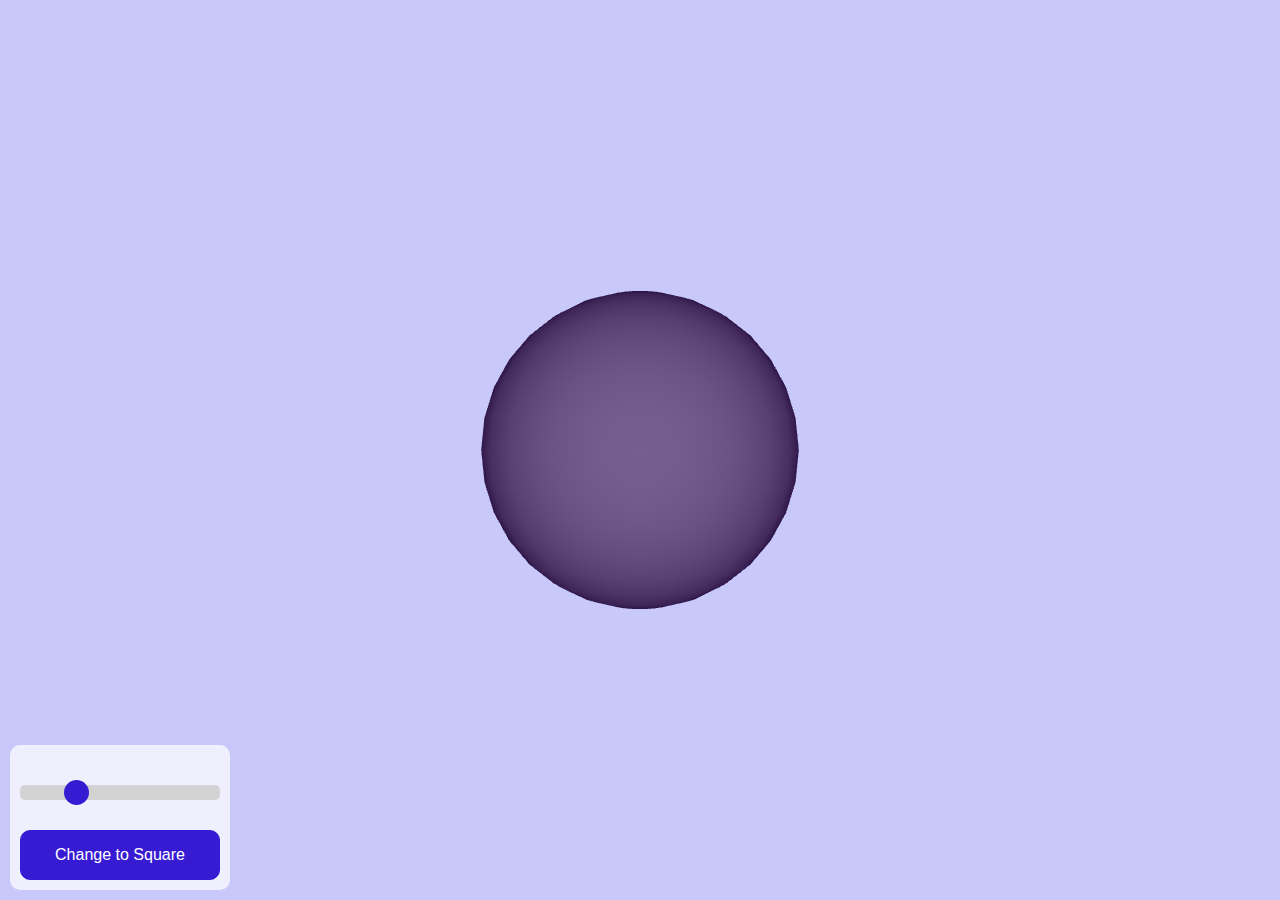
==== Week2/index.html @ 0ed33039 "change" ====
<!DOCTYPE html>
<html lang="en">
  <head>

    <!-- meta viewport tag needed to make site responsive on mobile devices https://developer.mozilla.org/en-US/docs/Web/HTML/Viewport_meta_tag -->
    <meta name="viewport" content="width=device-width, initial-scale=1" />

    <!-- Using local versions of the scripts is better when you start to finalise a project
    OR if you are showing a work in an exhibition setting, removing reliance on the internet 
    & runnning everything locally will make the work more robust if the network is bad.-->
  
    <!--  -->
    <script src="javascript/libs/p5.js"></script>
    <script src="javascript/libs/p5.sound.min.js"></script>
    <script src="javascript/libs/p5.easycam.min.js"></script>

    <link rel="stylesheet" type="text/css" href="css/style.css">
    <meta charset="utf-8" />

  </head>
  <body>
    <main>
      <div id="sketch-container"></div>
      <div id="gui-container"></div>
    </main>
    <script src="javascript/sketch.js"></script>
  </body>
</html>
---- Week2/css/style.css ----
html, body {
  margin: 0;
  padding: 0;
}
canvas {
  display: block;
}

body{
  background: white;
}

main{
  position:fixed;
  width: 100%;
  height:100%;
}

#sketch-container{
  width: 100%;
  height: 100%;
}

#gui-container{
  position: fixed;
  bottom: 0;
  left: 10px;
  z-index: 100;
  width: 220px;
  padding: 10px;
  border-radius: 10px;
  margin: 10px 0;
  box-sizing: border-box;
  background-color: rgb(255,255,255,0.7);
}

/*styled button */
.button{
  background-color: #371bd3;
  border: solid 1px #371bd3;
  border-radius: 10px;
  color: white;
  padding: 15px 20px;
  text-align: center;
  text-decoration: none;
  display: inline-block;
  font-size: 16px;
  min-width: 200px;
  cursor: pointer;
}
.button:hover{
  background-color:white;
  color: #371bd3;
}

/*styled slider */
/* https://www.w3schools.com/howto/howto_js_rangeslider.asp */
.slider {
  -webkit-appearance: none;
  width: 100%;
  height: 15px;
  border-radius: 5px;  
  background: #d3d3d3;
  outline: none;
  margin:30px 0;
}

.slider::-webkit-slider-thumb {
  -webkit-appearance: none;
  appearance: none;
  width: 25px;
  height: 25px;
  border-radius: 50%; 
  background: #371bd3;
  cursor: pointer;
}

.slider::-moz-range-thumb {
  width: 25px;
  height: 25px;
  border-radius: 50%;
  background: #371bd3;
  cursor: pointer;
}

/* Media Queries for responsive design */

/* Custom to match our canvas size */
@media screen and (max-width: 500px) {
  #gui-container{
    left:0;
    margin:0;
    border-radius: 10px 10px 0  0;
    width:100%;
  }
  .button{
    margin: 0 auto;
    display: block;
  }
}
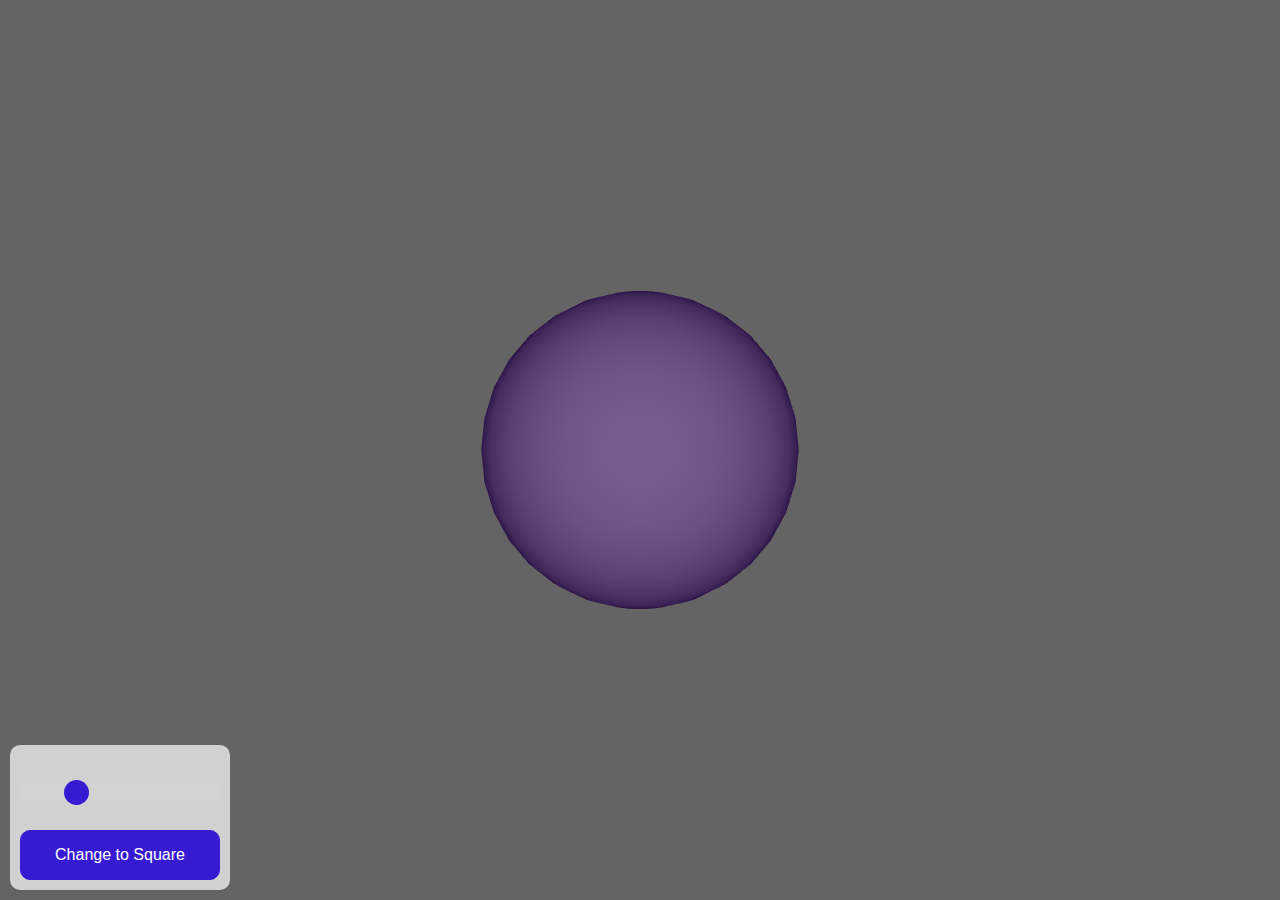
==== commit 880f14e7: "change" ====
--- a/Week2/index.html
+++ b/Week2/index.html
@@ -16,6 +16,8 @@
 
     <link rel="stylesheet" type="text/css" href="css/style.css">
     <meta charset="utf-8" />
+    
+    <title>WCC Portfolio</title>
 
   </head>
   <body>
